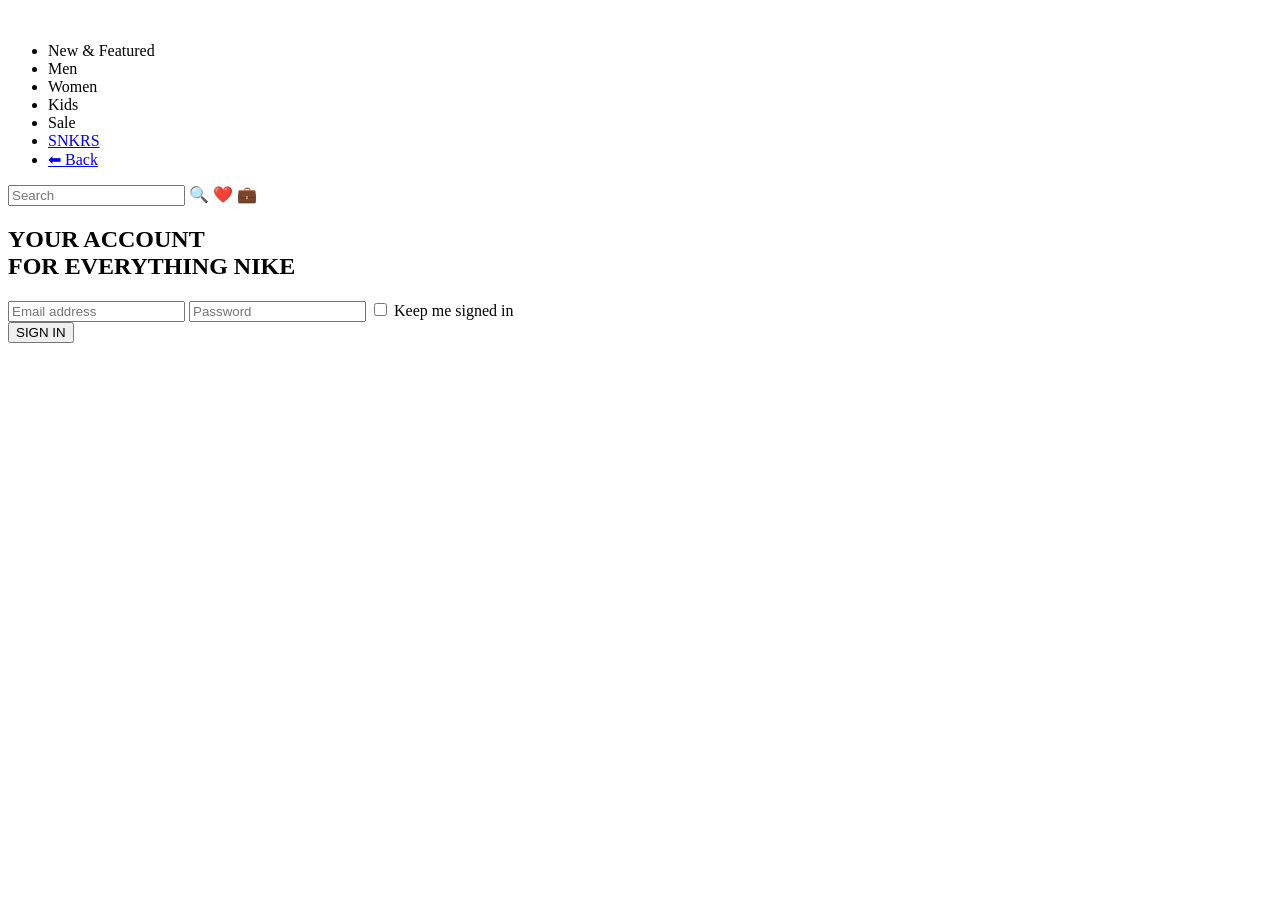
==== login.html @ b5161fd7 "Add login.html for Nike account access" ====
<!DOCTYPE html>
<html lang="en">
<head>
    <meta charset="UTF-8">
    <title>Login Nike</title>
    <link rel="stylesheet" href="style.css">
</head>
<body>

    <header class="header">

    <div class="logo">
        <img src="img/nike_logo.svg" alt="">
    </div>

    <nav class="nav">

        <ul class="nav__list">

            <li>New & Featured</li>
            <li>Men</li>
            <li>Women</li>
            <li>Kids</li>
            <li>Sale</li>

            <li>
                <a href="login.html" class="login-link">
                    SNKRS
                </a>
            </li>

            <li>
                <a href="index.html" class="hero-link">
                    ⬅ Back
                </a>
            </li>
        </ul>
    </nav>

    <div class="search">
    <input type="text" placeholder="Search">
    <span>🔍</span>
    <span>❤️</span>
    <span>💼</span>
</div>

</header>

<section class="login-section">
    <div class="login-box">
        <h2>YOUR ACCOUNT<br>FOR EVERYTHING NIKE</h2>

        <input type="email" placeholder="Email address">
        <input type="password" placeholder="Password">

        <label><input type="checkbox"> Keep me signed in</label>

        <div class="SignIn">
            <button>SIGN IN</button>
        </div>
    </div>
</section>

</body>
</html>
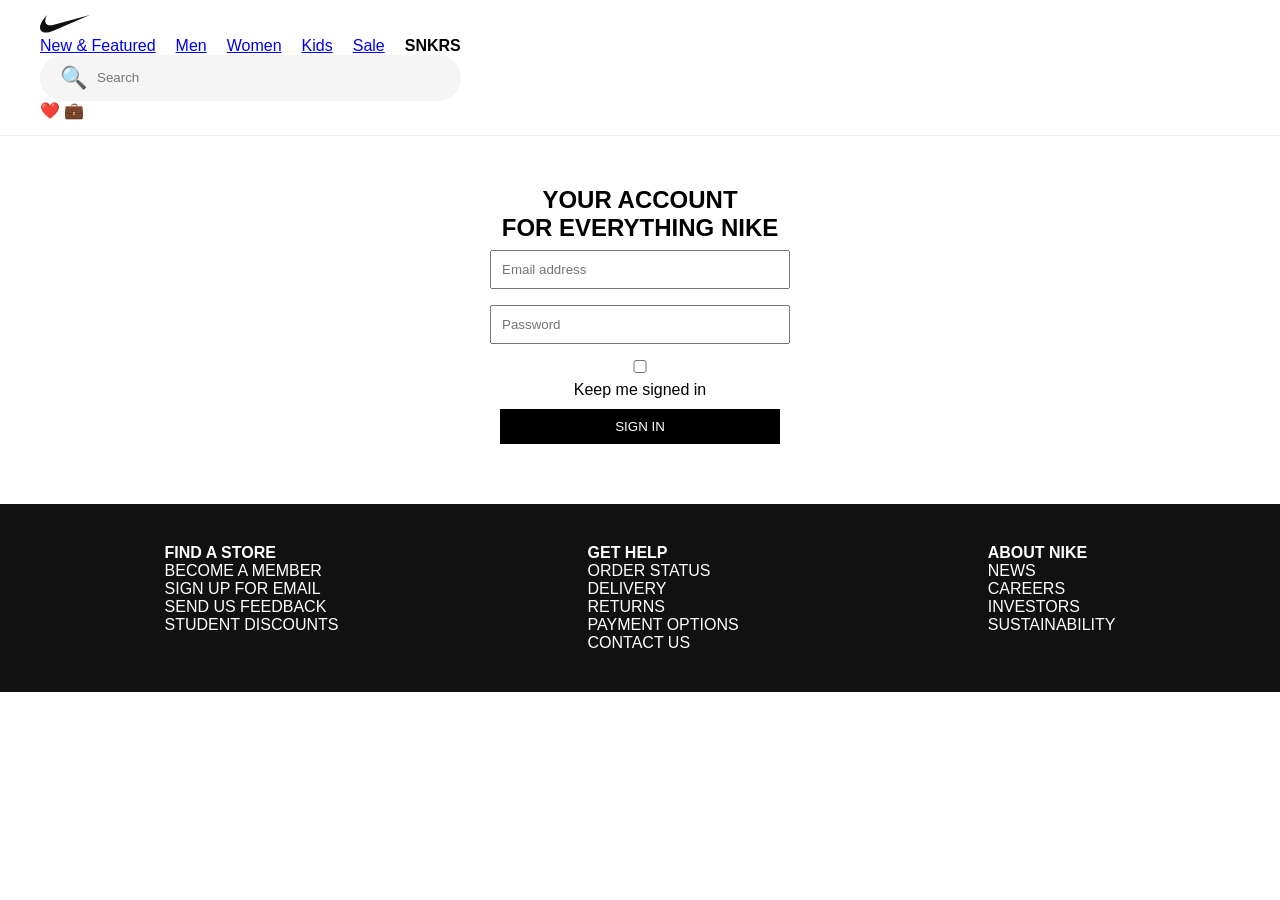
==== commit 65126769: "Update login.html" ====
--- a/login.html
+++ b/login.html
@@ -2,64 +2,164 @@
 <html lang="en">
 <head>
     <meta charset="UTF-8">
+    <meta name="viewport" content="width=device-width, initial-scale=1.0">
     <title>Login Nike</title>
+
     <link rel="stylesheet" href="style.css">
 </head>
 <body>
 
-    <header class="header">
+<!-- HEADER -->
+<header class="header">
 
-    <div class="logo">
-        <img src="img/nike_logo.svg" alt="">
+    <div class="container header-container">
+
+        <div class="logo">
+            <a href="index.html">
+                <img src="img/nike_logo.svg" alt="Nike">
+            </a>
+        </div>
+
+        <nav class="nav">
+            <ul class="nav__list">
+
+                <li>
+                    <a href="index.html">New & Featured</a>
+                </li>
+
+                <li>
+                    <a href="NikeShop.html#men">Men</a>
+                </li>
+
+                <li>
+                    <a href="NikeShop.html#women">Women</a>
+                </li>
+
+                <li>
+                    <a href="#">Kids</a>
+                </li>
+
+                <li>
+                    <a href="#">Sale</a>
+                </li>
+
+                <li>
+                    <a href="login.html" class="login-link">
+                        SNKRS
+                    </a>
+                </li>
+
+            </ul>
+        </nav>
+
+        <div class="header-right">
+
+            <div class="search">
+
+                <span>🔍</span>
+
+                <input type="text" placeholder="Search">
+
+            </div>
+
+            <div class="icons">
+
+                <span>❤️</span>
+
+                <span>💼</span>
+
+            </div>
+
+        </div>
+
     </div>
-
-    <nav class="nav">
-
-        <ul class="nav__list">
-
-            <li>New & Featured</li>
-            <li>Men</li>
-            <li>Women</li>
-            <li>Kids</li>
-            <li>Sale</li>
-
-            <li>
-                <a href="login.html" class="login-link">
-                    SNKRS
-                </a>
-            </li>
-
-            <li>
-                <a href="index.html" class="hero-link">
-                    ⬅ Back
-                </a>
-            </li>
-        </ul>
-    </nav>
-
-    <div class="search">
-    <input type="text" placeholder="Search">
-    <span>🔍</span>
-    <span>❤️</span>
-    <span>💼</span>
-</div>
 
 </header>
 
+<!-- LOGIN -->
 <section class="login-section">
-    <div class="login-box">
-        <h2>YOUR ACCOUNT<br>FOR EVERYTHING NIKE</h2>
 
-        <input type="email" placeholder="Email address">
-        <input type="password" placeholder="Password">
+    <div class="container">
 
-        <label><input type="checkbox"> Keep me signed in</label>
+        <div class="login-box">
 
-        <div class="SignIn">
-            <button>SIGN IN</button>
+            <h2>
+                YOUR ACCOUNT<br>
+                FOR EVERYTHING NIKE
+            </h2>
+
+            <input type="email" placeholder="Email address">
+
+            <input type="password" placeholder="Password">
+
+            <label>
+
+                <input type="checkbox">
+
+                Keep me signed in
+
+            </label>
+
+            <div class="SignIn">
+
+                <button>
+                    SIGN IN
+                </button>
+
+            </div>
+
         </div>
+
     </div>
+
 </section>
 
+<!-- FOOTER -->
+<footer>
+
+    <div class="container">
+
+        <div class="footer">
+
+            <div>
+
+                <h4>FIND A STORE</h4>
+
+                <p>BECOME A MEMBER</p>
+                <p>SIGN UP FOR EMAIL</p>
+                <p>SEND US FEEDBACK</p>
+                <p>STUDENT DISCOUNTS</p>
+
+            </div>
+
+            <div>
+
+                <h4>GET HELP</h4>
+
+                <p>ORDER STATUS</p>
+                <p>DELIVERY</p>
+                <p>RETURNS</p>
+                <p>PAYMENT OPTIONS</p>
+                <p>CONTACT US</p>
+
+            </div>
+
+            <div>
+
+                <h4>ABOUT NIKE</h4>
+
+                <p>NEWS</p>
+                <p>CAREERS</p>
+                <p>INVESTORS</p>
+                <p>SUSTAINABILITY</p>
+
+            </div>
+
+        </div>
+
+    </div>
+
+</footer>
+
 </body>
-</html>
+</html>
--- a/style.css
+++ b/style.css
@@ -0,0 +1,203 @@
+* {
+    margin: 0;
+    padding: 0;
+    box-sizing: border-box;
+    font-family: Arial, sans-serif;
+}
+
+.header {
+    display: flex;
+    justify-content: space-between;
+    align-items: center;
+    padding: 15px 40px;
+    border-bottom: 1px solid #eee;
+}
+
+.logo img {
+    width: 50px;
+}
+
+.nav__list {
+    display: flex;
+    list-style: none;
+    gap: 20px;
+}
+
+.login-link {
+    text-decoration: none;
+    color: black;
+    font-weight: bold;
+}
+
+.login-link:hover {
+    text-decoration: underline;
+}
+
+.hero {
+    text-align: center;
+    padding: 40px 20px;
+}
+
+.hero__image {
+    background: #f5f5f5;
+    padding: 20px;
+    box-sizing: border-box;
+    width: 100%;
+}
+
+.hero__content h1 {
+    font-size: 40px;
+    margin: 10px 0;
+}
+
+.hero__actions {
+    margin-top: 20px;
+}
+
+.hero-link {
+    color: black;
+    background: white;
+    text-decoration: none;
+}
+
+.btn {
+    display: inline-block;
+    padding: 10px 20px;
+    margin: 5px;
+    background: black;
+    color: white;
+    text-decoration: none;
+}
+
+.shop-container,
+.shop-container2,
+.shop-container1_2 {
+    padding: 40px 20px;
+}
+
+.shop-title {
+    font-size: 28px;
+    margin-bottom: 20px;
+    text-align: center;
+}
+
+.image-wrapper {
+    display: flex;
+    justify-content: center;
+    gap: 20px;
+}
+
+.image-item {
+    width: 30%;
+}
+
+.image-item img {
+    width: 100%;
+    border-radius: 10px;
+}
+
+footer {
+    background: #111;
+    color: white;
+    padding: 40px;
+}
+
+.footer {
+    display: flex;
+    justify-content: space-around;
+}
+
+.login-section {
+    display: flex;
+    justify-content: center;
+    padding: 50px 0;
+}
+
+.login-box {
+    width: 300px;
+    text-align: center;
+}
+
+.login-box input {
+    width: 100%;
+    padding: 10px;
+    margin: 8px 0;
+}
+
+.login-box button {
+    width: 100%;
+    padding: 10px;
+    background: black;
+    color: white;
+    border: none;
+}
+
+.image-item img {
+    width: 100%;
+    height: 400px;
+    object-fit: cover;
+    border-radius: 10px;
+}
+
+.products {
+    display: flex;
+    justify-content: center;
+    gap: 30px;
+    padding: 40px;
+    flex-wrap: wrap;
+}
+
+.product-card {
+    width: 300px;
+    display: flex;
+    flex-direction: column;
+}
+
+.product-card img {
+    width: 100%;
+    height: 300px;
+    object-fit: contain;
+    background: #f5f5f5;
+}
+
+.product-info {
+    padding-top: 15px;
+}
+
+.product-info span {
+    color: orange;
+}
+
+.product-info h3 {
+    margin: 10px 0;
+}
+
+.product-info p {
+    margin: 5px 0;
+    color: gray;
+}
+
+.search {
+    display: flex;
+    align-items: center;
+    gap: 10px;
+    background: #f5f5f5;
+    padding: 10px 20px;
+    border-radius: 30px;
+}
+
+.search input {
+    border: none;
+    background: transparent;
+    outline: none;
+    width: 120px;
+}
+
+.search span {
+    cursor: pointer;
+    font-size: 22px;
+}
+
+.SignIn {
+    padding: 10px;
+}
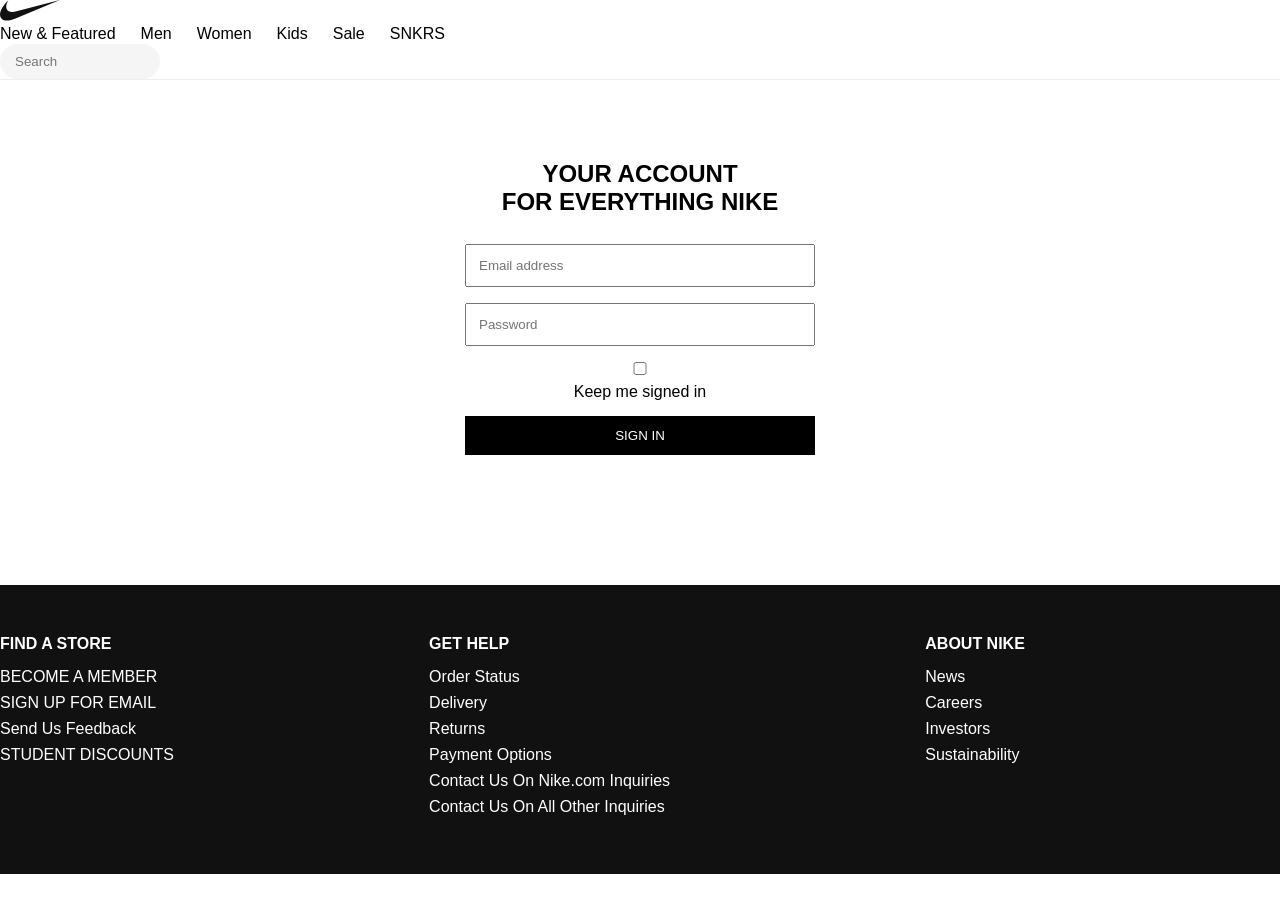
==== commit 0017426b: "Update login.html" ====
--- a/login.html
+++ b/login.html
@@ -4,154 +4,152 @@
     <meta charset="UTF-8">
     <meta name="viewport" content="width=device-width, initial-scale=1.0">
     <title>Login Nike</title>
-
     <link rel="stylesheet" href="style.css">
 </head>
 <body>
 
-<!-- HEADER -->
 <header class="header">
 
-    <div class="container header-container">
+    <div class="logo">
+        <a href="index.html">
+            <img src="img/nike_logo.svg" alt="Nike">
+        </a>
+    </div>
 
-        <div class="logo">
-            <a href="index.html">
-                <img src="img/nike_logo.svg" alt="Nike">
-            </a>
+    <nav class="nav">
+
+        <ul class="nav__list">
+
+            <li>
+                <a href="index.html" class="hero-link">
+                    New & Featured
+                </a>
+            </li>
+
+            <li>
+                <a href="NikeShop.html#mens" class="hero-link">
+                    Men
+                </a>
+            </li>
+
+            <li>
+                <a href="NikeShop.html#womens" class="hero-link">
+                    Women
+                </a>
+            </li>
+
+            <li>Kids</li>
+            <li>Sale</li>
+
+            <li>
+                <a href="login.html" class="login-link">
+                    SNKRS
+                </a>
+            </li>
+
+        </ul>
+
+    </nav>
+
+    <div class="header-right">
+
+        <div class="search">
+            <input type="text" placeholder="Search">
+            <img src="img/posuk.svg" alt="">
         </div>
 
-        <nav class="nav">
-            <ul class="nav__list">
-
-                <li>
-                    <a href="index.html">New & Featured</a>
-                </li>
-
-                <li>
-                    <a href="NikeShop.html#men">Men</a>
-                </li>
-
-                <li>
-                    <a href="NikeShop.html#women">Women</a>
-                </li>
-
-                <li>
-                    <a href="#">Kids</a>
-                </li>
-
-                <li>
-                    <a href="#">Sale</a>
-                </li>
-
-                <li>
-                    <a href="login.html" class="login-link">
-                        SNKRS
-                    </a>
-                </li>
-
-            </ul>
-        </nav>
-
-        <div class="header-right">
-
-            <div class="search">
-
-                <span>🔍</span>
-
-                <input type="text" placeholder="Search">
-
+        <div class="header-icons">
+            <div>
+                <img src="img/love.svg" alt="">
             </div>
 
-            <div class="icons">
-
-                <span>❤️</span>
-
-                <span>💼</span>
-
+            <div>
+                <img src="img/Chemodan.svg" alt="">
             </div>
-
         </div>
 
     </div>
 
 </header>
 
-<!-- LOGIN -->
 <section class="login-section">
 
-    <div class="container">
+    <div class="login-box">
 
-        <div class="login-box">
+        <h2>
+            YOUR ACCOUNT <br>
+            FOR EVERYTHING NIKE
+        </h2>
 
-            <h2>
-                YOUR ACCOUNT<br>
-                FOR EVERYTHING NIKE
-            </h2>
+        <input type="email" placeholder="Email address">
 
-            <input type="email" placeholder="Email address">
+        <input type="password" placeholder="Password">
 
-            <input type="password" placeholder="Password">
+        <label>
+            <input type="checkbox">
+            Keep me signed in
+        </label>
 
-            <label>
-
-                <input type="checkbox">
-
-                Keep me signed in
-
-            </label>
-
-            <div class="SignIn">
-
-                <button>
-                    SIGN IN
-                </button>
-
-            </div>
-
+        <div class="SignIn">
+            <button>SIGN IN</button>
         </div>
 
     </div>
 
 </section>
 
-<!-- FOOTER -->
 <footer>
 
-    <div class="container">
+    <div class="footer">
 
-        <div class="footer">
+        <div>
+            <h4>FIND A STORE</h4>
 
-            <div>
+            <p>BECOME A MEMBER</p>
+            <p>SIGN UP FOR EMAIL</p>
+            <p>Send Us Feedback</p>
+            <p>STUDENT DISCOUNTS</p>
+        </div>
 
-                <h4>FIND A STORE</h4>
+        <div>
+            <h4>GET HELP</h4>
 
-                <p>BECOME A MEMBER</p>
-                <p>SIGN UP FOR EMAIL</p>
-                <p>SEND US FEEDBACK</p>
-                <p>STUDENT DISCOUNTS</p>
+            <p>Order Status</p>
+            <p>Delivery</p>
+            <p>Returns</p>
+            <p>Payment Options</p>
+            <p>Contact Us On Nike.com Inquiries</p>
+            <p>Contact Us On All Other Inquiries</p>
+        </div>
 
-            </div>
+        <div>
+            <h4>ABOUT NIKE</h4>
 
-            <div>
+            <p>News</p>
+            <p>Careers</p>
+            <p>Investors</p>
+            <p>Sustainability</p>
+        </div>
 
-                <h4>GET HELP</h4>
+        <div class="social">
 
-                <p>ORDER STATUS</p>
-                <p>DELIVERY</p>
-                <p>RETURNS</p>
-                <p>PAYMENT OPTIONS</p>
-                <p>CONTACT US</p>
+            <div class="social-icons">
 
-            </div>
+                <div>
+                    <img src="img/Twitt_logo.svg" alt="">
+                </div>
 
-            <div>
+                <div>
+                    <img src="img/Facebook_logo.svg" alt="">
+                </div>
 
-                <h4>ABOUT NIKE</h4>
+                <div>
+                    <img src="img/YT_logo.svg" alt="">
+                </div>
 
-                <p>NEWS</p>
-                <p>CAREERS</p>
-                <p>INVESTORS</p>
-                <p>SUSTAINABILITY</p>
+                <div>
+                    <img src="img/Insta_logo.svg" alt="">
+                </div>
 
             </div>
 
--- a/style.css
+++ b/style.css
@@ -1,203 +1,360 @@
-* {
-    margin: 0;
-    padding: 0;
-    box-sizing: border-box;
-    font-family: Arial, sans-serif;
-}
-
-.header {
-    display: flex;
-    justify-content: space-between;
-    align-items: center;
-    padding: 15px 40px;
-    border-bottom: 1px solid #eee;
-}
-
-.logo img {
-    width: 50px;
-}
-
-.nav__list {
-    display: flex;
-    list-style: none;
-    gap: 20px;
-}
-
-.login-link {
-    text-decoration: none;
-    color: black;
-    font-weight: bold;
-}
-
-.login-link:hover {
-    text-decoration: underline;
-}
-
-.hero {
-    text-align: center;
-    padding: 40px 20px;
-}
-
-.hero__image {
-    background: #f5f5f5;
-    padding: 20px;
-    box-sizing: border-box;
-    width: 100%;
-}
-
-.hero__content h1 {
-    font-size: 40px;
-    margin: 10px 0;
-}
-
-.hero__actions {
-    margin-top: 20px;
-}
-
-.hero-link {
-    color: black;
-    background: white;
-    text-decoration: none;
-}
-
-.btn {
-    display: inline-block;
-    padding: 10px 20px;
-    margin: 5px;
-    background: black;
-    color: white;
-    text-decoration: none;
-}
+*{
+    margin:0;
+    padding:0;
+    box-sizing:border-box;
+    font-family:Arial,sans-serif;
+}
+
+body{
+    overflow-x:hidden;
+}
+
+/* CONTAINER */
+
+.container{
+    max-width:1200px;
+    margin:0 auto;
+}
+
+/* HEADER */
+
+.header{
+    border-bottom:1px solid #eee;
+}
+
+.header-container{
+    display:flex;
+    justify-content:space-between;
+    align-items:center;
+    min-height:80px;
+}
+
+.logo img{
+    width:60px;
+}
+
+.nav__list{
+    display:flex;
+    list-style:none;
+    gap:25px;
+}
+
+.nav__list a{
+    text-decoration:none;
+    color:black;
+    font-weight:500;
+}
+
+.login-link{
+    font-weight:bold;
+}
+
+/* SEARCH */
+
+.header-right{
+    display:flex;
+    align-items:center;
+    gap:15px;
+}
+
+.search{
+    display:flex;
+    align-items:center;
+    gap:10px;
+
+    background:#f5f5f5;
+
+    padding:10px 15px;
+
+    border-radius:30px;
+}
+
+.search input{
+    border:none;
+    background:transparent;
+    outline:none;
+    width:120px;
+}
+
+.icons{
+    display:flex;
+    gap:15px;
+    font-size:22px;
+    cursor:pointer;
+}
+
+/* HERO */
+
+.hero{
+    padding:40px 0;
+}
+
+.hero__image{
+    background:#f5f5f5;
+    padding:20px;
+}
+
+.hero__image img{
+    width:100%;
+}
+
+.hero__content{
+    text-align:center;
+    margin-top:30px;
+}
+
+.hero__content h1{
+    font-size:48px;
+    margin:15px 0;
+}
+
+.hero__actions{
+    margin-top:25px;
+}
+
+.btn{
+    display:inline-block;
+
+    padding:12px 24px;
+
+    background:black;
+
+    color:white;
+
+    text-decoration:none;
+
+    margin:5px;
+}
+
+/* SECTIONS */
 
 .shop-container,
 .shop-container2,
-.shop-container1_2 {
-    padding: 40px 20px;
-}
-
-.shop-title {
-    font-size: 28px;
-    margin-bottom: 20px;
-    text-align: center;
-}
-
-.image-wrapper {
-    display: flex;
-    justify-content: center;
-    gap: 20px;
-}
-
-.image-item {
-    width: 30%;
-}
-
-.image-item img {
-    width: 100%;
-    border-radius: 10px;
-}
-
-footer {
-    background: #111;
-    color: white;
-    padding: 40px;
-}
-
-.footer {
-    display: flex;
-    justify-content: space-around;
-}
-
-.login-section {
-    display: flex;
-    justify-content: center;
-    padding: 50px 0;
-}
-
-.login-box {
-    width: 300px;
-    text-align: center;
-}
-
-.login-box input {
-    width: 100%;
-    padding: 10px;
-    margin: 8px 0;
-}
-
-.login-box button {
-    width: 100%;
-    padding: 10px;
-    background: black;
-    color: white;
-    border: none;
-}
-
-.image-item img {
-    width: 100%;
-    height: 400px;
-    object-fit: cover;
-    border-radius: 10px;
-}
-
-.products {
-    display: flex;
-    justify-content: center;
-    gap: 30px;
-    padding: 40px;
-    flex-wrap: wrap;
-}
-
-.product-card {
-    width: 300px;
-    display: flex;
-    flex-direction: column;
-}
-
-.product-card img {
-    width: 100%;
-    height: 300px;
-    object-fit: contain;
-    background: #f5f5f5;
-}
-
-.product-info {
-    padding-top: 15px;
-}
-
-.product-info span {
-    color: orange;
-}
-
-.product-info h3 {
-    margin: 10px 0;
-}
-
-.product-info p {
-    margin: 5px 0;
-    color: gray;
-}
-
-.search {
-    display: flex;
-    align-items: center;
-    gap: 10px;
-    background: #f5f5f5;
-    padding: 10px 20px;
-    border-radius: 30px;
-}
-
-.search input {
-    border: none;
-    background: transparent;
-    outline: none;
-    width: 120px;
-}
-
-.search span {
-    cursor: pointer;
-    font-size: 22px;
-}
-
-.SignIn {
-    padding: 10px;
-}
+.shop-products{
+    padding:60px 0;
+}
+
+.shop-title{
+    text-align:center;
+    margin-bottom:30px;
+}
+
+/* HOME PAGE IMAGES */
+
+.image-wrapper{
+    display:flex;
+    gap:20px;
+}
+
+.image-item{
+    width:100%;
+    position:relative;
+}
+
+.image-item img{
+    width:100%;
+    height:400px;
+    object-fit:cover;
+}
+
+/* BUTTONS ON IMAGES */
+
+.category-btn{
+    position:absolute;
+
+    left:20px;
+    bottom:20px;
+
+    border:none;
+
+    background:white;
+
+    padding:10px 20px;
+
+    border-radius:25px;
+
+    cursor:pointer;
+}
+
+/* PRODUCTS */
+
+.products{
+    display:flex;
+    justify-content:center;
+    gap:30px;
+    flex-wrap:wrap;
+}
+
+.product-card{
+    width:320px;
+}
+
+.product-card img{
+    width:100%;
+    height:320px;
+
+    object-fit:contain;
+
+    background:#f5f5f5;
+}
+
+.product-info{
+    padding-top:15px;
+}
+
+.product-info span{
+    color:orange;
+}
+
+.product-info h3{
+    margin:10px 0;
+}
+
+.product-info p{
+    color:gray;
+    margin:4px 0;
+}
+
+/* LOGIN */
+
+.login-section{
+    padding:80px 0;
+}
+
+.login-box{
+    width:350px;
+    margin:auto;
+    text-align:center;
+}
+
+.login-box h2{
+    margin-bottom:20px;
+}
+
+.login-box input{
+    width:100%;
+
+    padding:12px;
+
+    margin:8px 0;
+}
+
+.SignIn button{
+    width:100%;
+
+    padding:12px;
+
+    background:black;
+
+    color:white;
+
+    border:none;
+
+    cursor:pointer;
+
+    margin-top:15px;
+}
+
+/* FOOTER */
+
+footer{
+    background:#111;
+    color:white;
+    margin-top:50px;
+}
+
+.footer{
+    display:flex;
+    justify-content:space-between;
+    padding:50px 0;
+}
+
+.footer h4{
+    margin-bottom:15px;
+}
+
+.footer p{
+    margin-bottom:8px;
+}
+
+/* TABLET */
+
+@media(max-width:1024px){
+
+    .header-container{
+        flex-wrap:wrap;
+        gap:20px;
+        justify-content:center;
+    }
+
+    .image-wrapper{
+        flex-wrap:wrap;
+    }
+
+    .image-item{
+        width:45%;
+    }
+
+    .product-card{
+        width:45%;
+    }
+
+}
+
+/* PHONE */
+
+@media(max-width:768px){
+
+    .header-container{
+        flex-direction:column;
+        padding:15px 0;
+    }
+
+    .nav__list{
+        flex-wrap:wrap;
+        justify-content:center;
+        gap:15px;
+    }
+
+    .header-right{
+        width:100%;
+        justify-content:center;
+    }
+
+    .hero__content h1{
+        font-size:32px;
+    }
+
+    .image-wrapper{
+        flex-direction:column;
+    }
+
+    .image-item{
+        width:100%;
+    }
+
+    .image-item img{
+        height:auto;
+    }
+
+    .products{
+        flex-direction:column;
+        align-items:center;
+    }
+
+    .product-card{
+        width:100%;
+        max-width:350px;
+    }
+
+    .footer{
+        flex-direction:column;
+        text-align:center;
+        gap:30px;
+    }
+
+    .login-box{
+        width:90%;
+    }
+
+}
